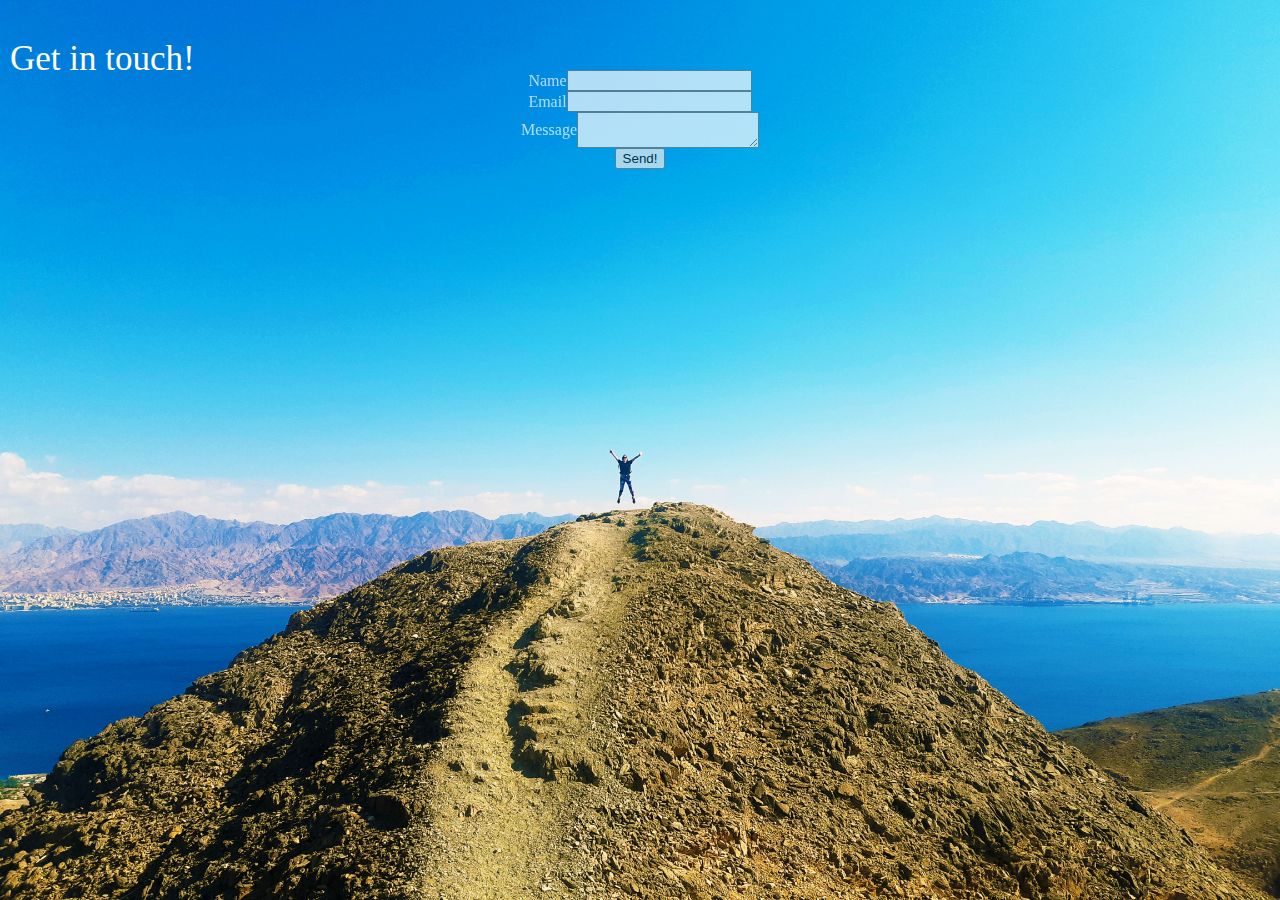
==== Contact.html @ 6f28521e "EDITS" ====
<html>
    <!doctype html>
    <html lang= "en"></html>
    <head>
        <meta charset= "utf-8">
        <title> Megan Rose Stegeman </title>
        <meta name= "description" content= "Portfolio">
        <link rel="stylesheet" a href="stylesheet.css">
    </head>
    

    <header>
        <h2>Get in touch!</h2>
    </header>

    <form action="https://formspree.io/f/mbjqyvdl" method="post">
        <div class= "form-item">
            <label for="name">Name</label>
            <input type="text" id="name" name="name">
        </div>
        <div class="form-item">
            <label for="mail">Email</label>
            <input type="email" id="mail" name="email">
        </div>
        <div class="form-item">
            <label for ="message">Message</label>
            <textarea id="message"name="message"></textarea>
        </div>
        <div class="form-item">
            <button type="submit">Send!</button>
        </div>
    </form>
</html>
---- stylesheet.css ----
header{
    padding:10px;

    size:100px;
}
nav{
        margin: 0;
        padding: 0;
        float: right;
      }
}
#info{}
    
}
section{
    display:flex;
    justify-content: center;
    align-items: center;
}
h1{
    text-align: center;
    
}
body{
    background-image: url(background.jpg); 
    background-position: center;
    background-size: cover;
    background-repeat: no-repeat;
    background-attachment: fixed;
    height: 100%;
    overflow: hidden;
    padding:0;
    margin:0;
    color: white;
}
form{
    opacity: 0.7;
    margin: 50px;
}
.form-item {
    display: flex;
    justify-content:center;
    align-items: center;
}
h2{
    position: absolute;
   
	color: #fff;
	font-size: 35px;
	font-weight: 200;
}
footer{
    position: fixed;
    bottom: 0;
    left:0;
    right:0;
    height: 100px;
    color: white;
    background-color: white;     
    justify-content: center;
    align-items:center;
    flex-direction: row;
    text-align: center;
}
.info{
    align-content:center;
    border-color: black;
    border-style:double;
    width: 600px;
    height: 230px;
    display:flex;
    padding: 10px;
    font-size: small;

    
}
.sociallink{
    background-color:white;
    border:white;
    height:40px;
    width:auto;
    display: inline-flex;
    padding: 10px;
    justify-content: center;
}
p{
    padding: 5px;
}
#headshot{
    align-content:flex-end;
    padding: 5px;
    width: 250px;
    height: 220px;

}

#bio{
    align-content: flex-start;
}


/* Large devices (desktops, 992px and up) */
@media (min-width: 992px) {
background-size

        footer{
        
            height: 75px;
           
        }
}
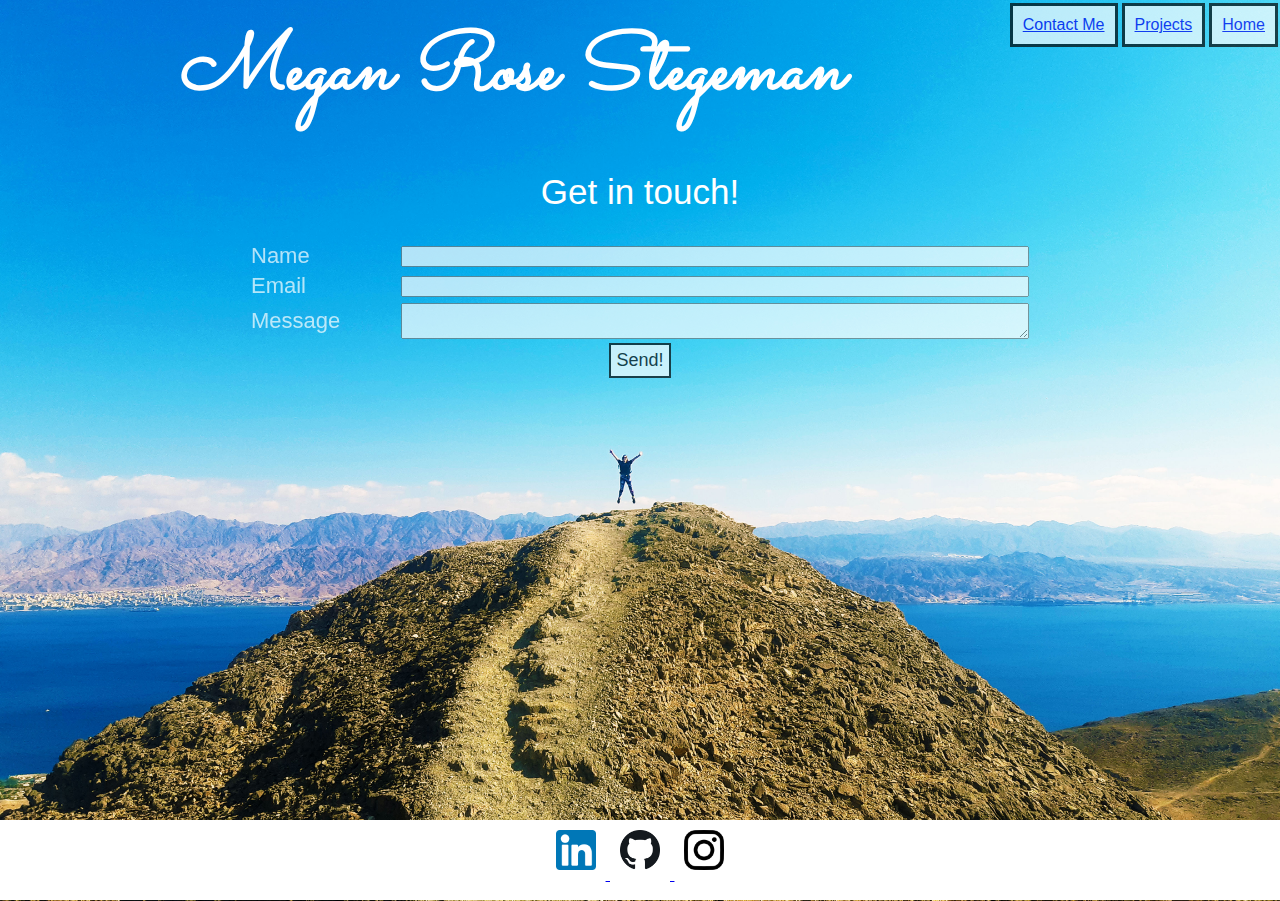
==== commit 3692d004: "c" ====
--- a/Contact.html
+++ b/Contact.html
@@ -6,13 +6,26 @@
         <title> Megan Rose Stegeman </title>
         <meta name= "description" content= "Portfolio">
         <link rel="stylesheet" a href="stylesheet.css">
+        <link rel="preconnect" href="https://fonts.gstatic.com" crossorigin>
+<link href="https://fonts.googleapis.com/css2?family=Sacramento&display=swap" rel="stylesheet">
+
     </head>
     
-
-    <header>
+    <head:>
+        <div>
+            <nav>
+                <a class="nav1" href="index.html">Home</a>
+                <a class="nav1" href="Projects.html">Projects</a>
+                <a class="nav1" href="Contact.html">Contact Me</a>
+            </nav>
+            <header>
+                <h1> Megan Rose Stegeman</h1>
+            </header>
+        </div>
+    </head>
+    <section>
         <h2>Get in touch!</h2>
-    </header>
-
+    </section>
     <form action="https://formspree.io/f/mbjqyvdl" method="post">
         <div class= "form-item">
             <label for="name">Name</label>
@@ -30,4 +43,15 @@
             <button type="submit">Send!</button>
         </div>
     </form>
+    <footer>
+        <div></div>
+        <a href= https://www.linkedin.com/in/megan-stegeman-851932136/ >
+         <img class="sociallink" src="linkedin.png" alt="Megan Stegeman"> </a>
+         <a href="https://github.com/MegSteg">
+         <img class="sociallink" src="github icon.png" alt="Megan Stegeman"> </a> 
+         <a href= https://www.instagram.com/megsteg97>
+         <img  class="sociallink" src="instagram.png" alt="Megan Stegeman"> </a>
+         
+     </div>
+     </footer>
 </html>--- a/stylesheet.css
+++ b/stylesheet.css
@@ -1,30 +1,44 @@
 
 
 header{
-    padding:10px;
+    padding:5px;
+    align-items: center;
+    margin: 1px;
+}
 
-    size:100px;
-}
-nav{
-        margin: 0;
-        padding: 0;
+.nav1 {
+        border:black;
+        opacity: 0.7;
+        border-style:solid;
+        padding: 10px;
+        margin: 2px;
+        background-color: white;
+        display: inline-block;
+        justify-content: flex-end;
+        align-items: flex-end;
         float: right;
+        
+
       }
-}
-#info{}
-    
-}
-section{
-    display:flex;
-    justify-content: center;
-    align-items: center;
-}
+a:hover {
+        background-color: rgb(192, 32, 32);
+        color: black;
+        font-weight: 600px;
+
+      }
+
 h1{
     text-align: center;
+ margin: 8px;
+    font-family: 'Sacramento', cursive;
+    font-size: 80px;
+    font-style: oblique;
     
 }
 body{
     background-image: url(background.jpg); 
+    object-fit: cover;
+    object-position: bottom;
     background-position: center;
     background-size: cover;
     background-repeat: no-repeat;
@@ -34,19 +48,40 @@
     padding:0;
     margin:0;
     color: white;
+    font-family: sans-serif;
 }
 form{
     opacity: 0.7;
-    margin: 50px;
+    margin: 10px;
+    align-items: center;
+justify-content: center;
 }
 .form-item {
     display: flex;
     justify-content:center;
     align-items: center;
+    padding: 2px;
+    height:fit-content;
 }
+.form-item label {
+    flex-basis: 150px;
+    font-size: 22px;
+}
+.form-item button {
+    border: 2px solid black;
+    background-color: #FFF;
+    padding: 5px;
+    font-size: 18px;
+}
+.form-item input{
+    width:50%;
+}
+.form-item textarea{
+    width:50%;
+}
+
 h2{
-    position: absolute;
-   
+   text-align: center;
 	color: #fff;
 	font-size: 35px;
 	font-weight: 200;
@@ -56,7 +91,7 @@
     bottom: 0;
     left:0;
     right:0;
-    height: 100px;
+    height: 80px;
     color: white;
     background-color: white;     
     justify-content: center;
@@ -66,13 +101,17 @@
 }
 .info{
     align-content:center;
-    border-color: black;
-    border-style:double;
-    width: 600px;
-    height: 230px;
+ text-align: justify;
+    height: auto;
     display:flex;
     padding: 10px;
     font-size: small;
+    margin-left: auto;
+    margin-right: auto;
+    display:flex;
+    align-items: center;
+justify-content: center;
+
 
     
 }
@@ -87,12 +126,22 @@
 }
 p{
     padding: 5px;
+    text-align:center;
+    font-size:18px;
+    display: block;
+}
+#TBA{
+    text-align: center;
+    display: block;
+    margin-left: auto;
+    margin-right: auto;
+    width:8px;
 }
 #headshot{
-    align-content:flex-end;
     padding: 5px;
     width: 250px;
     height: 220px;
+    border-radius: 50%;
 
 }
 
@@ -101,13 +150,17 @@
 }
 
 
-/* Large devices (desktops, 992px and up) */
-@media (min-width: 992px) {
-background-size
+@media (min-width: 992p)(max-width:1400p) {
+        footer{
+            height: 75px;
+        }
+}
 
-        footer{
-        
-            height: 75px;
-           
-        }
-}+
+@media (min-width: 320p)(max-width:700p) {
+    footer{
+        height: 75px;
+    }
+    form{
+
+    }
